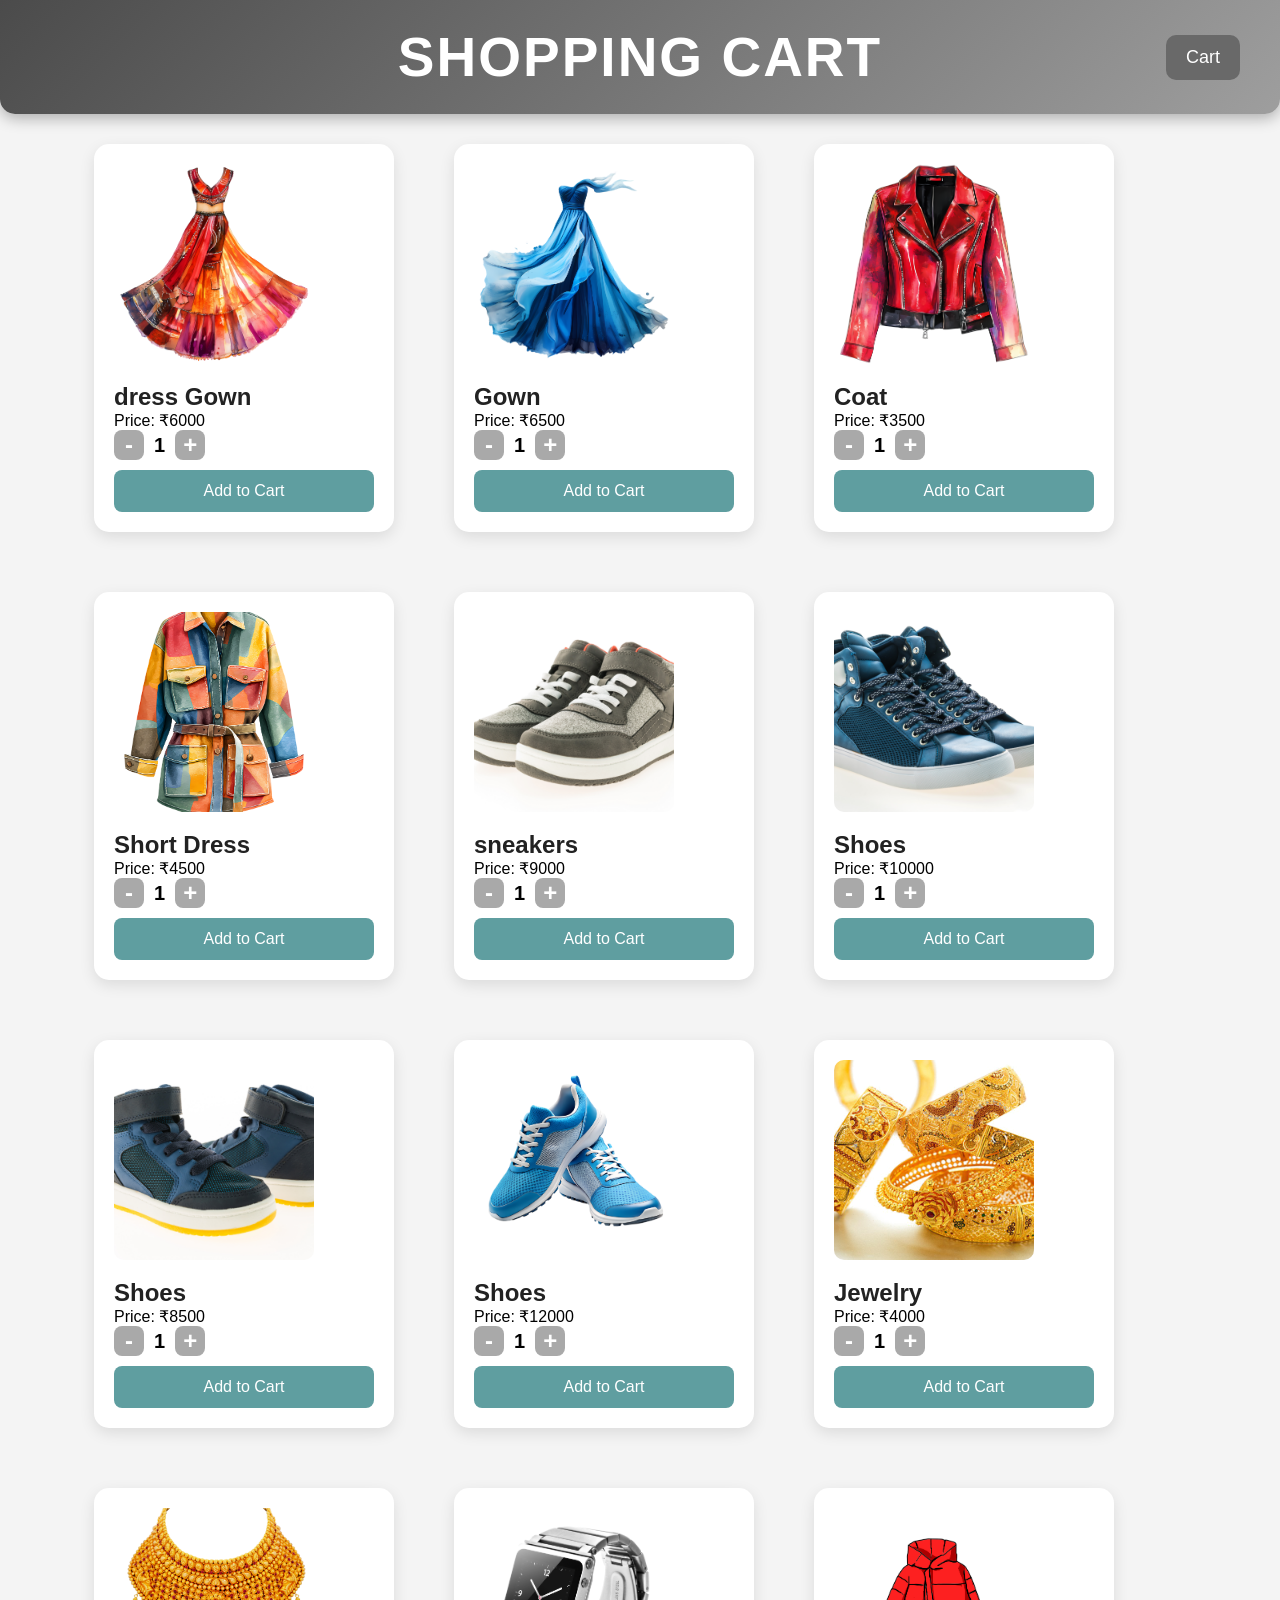
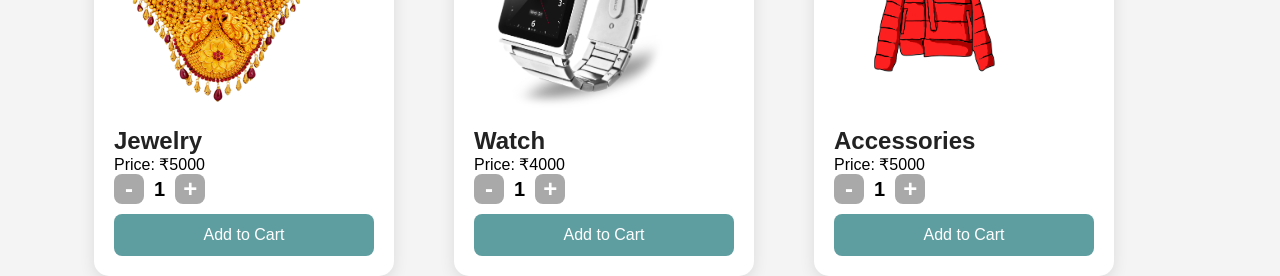
==== index.html @ a70813c9 "rename the page" ====
<!doctype html>
<html lang="en">
  <head>
    <meta charset="UTF-8" />
    <meta name="viewport" content="width=device-width, initial-scale=1.0" />
    <title>Document</title>
    <link rel="stylesheet" href="./cart.css" />
  </head>
  <body>
    <!-- Header -->
    <header class="header">
      <h1>Shopping Cart</h1>
      <button id="cart-btn">Cart</button>
    </header>
    <div class="products">
      <div class="cart-items" data-id="1">
        <!-- Cart items will be dynamically added here -->
        <img
          src="./images/09782617f73b306f06b02301bb7ce03a.png"
          alt="Empty Cart"
          style="width: 200px; height: 200px"
        />
        <h2>dress Gown</h2>
        <p>Price: ₹6000</p>
        <div class="quantity-box">
          <button class="minus-button">-</button>
          <span class="quantity">1</span>
          <button class="plus-button">+</button>
        </div>
        <button class="add-to-cart">Add to Cart</button>
      </div>
      <div class="cart-items" data-id="2">
        <!-- Cart items will be dynamically added here -->
        <img
          src="./images/1448965caa4de29d87b4e2614d23d2b4.png"
          alt="Empty Cart"
          style="width: 200px; height: 200px"
        />
        <h2>Gown</h2>
        <p>Price: ₹6500</p>
        <div class="quantity-box">
          <button class="minus-button">-</button>
          <span class="quantity">1</span>
          <button class="plus-button">+</button>
        </div>
        <button class="add-to-cart">Add to Cart</button>
      </div>
      <div class="cart-items" data-id="3">
        <!-- Cart items will be dynamically added here -->
        <img
          src="./images/80e02f6077ef25d0621da1d0f4cf603c.png"
          alt="Empty Cart"
          style="width: 200px; height: 200px"
        />
        <h2>Coat</h2>
        <p>Price: ₹3500</p>
        <div class="quantity-box">
          <button class="minus-button">-</button>
          <span class="quantity">1</span>
          <button class="plus-button">+</button>
        </div>
        <button class="add-to-cart">Add to Cart</button>
      </div>
      <div class="cart-items" data-id="4">
        <!-- Cart items will be dynamically added here -->
        <img
          src="./images/299ec8d3892d2a49318101f1dd4622c8.png"
          alt="Empty Cart"
          style="width: 200px; height: 200px"
        />
        <h2>Short Dress</h2>
        <p>Price: ₹4500</p>
        <div class="quantity-box">
          <button class="minus-button">-</button>
          <span class="quantity">1</span>
          <button class="plus-button">+</button>
        </div>
        <button class="add-to-cart">Add to Cart</button>
      </div>
      <div class="cart-items" data-id="5">
        <!-- Cart items will be dynamically added here -->
        <img
          src="./images/fashion-shoes-sneakers.jpg"
          alt="Empty Cart"
          style="width: 200px; height: 200px"
        />
        <h2>sneakers</h2>
        <p>Price: ₹9000</p>
        <div class="quantity-box">
          <button class="minus-button">-</button>
          <span class="quantity">1</span>
          <button class="plus-button">+</button>
        </div>
        <button class="add-to-cart">Add to Cart</button>
      </div>
      <div class="cart-items" data-id="6">
        <!-- Cart items will be dynamically added here -->
        <img
          src="./images/shoes.jpg"
          alt="blue snikkers"
          style="width: 200px; height: 200px"
        />
        <h2>Shoes</h2>
        <p>Price: ₹10000</p>
        <div class="quantity-box">
          <button class="minus-button">-</button>
          <span class="quantity">1</span>
          <button class="plus-button">+</button>
        </div>
        <button class="add-to-cart">Add to Cart</button>
      </div>
      <div class="cart-items" data-id="7">
        <!-- Cart items will be dynamically added here -->
        <img
          src="./images/sport-new-lifestyle-fashion-sneakers.jpg"
          alt="sports sneakes"
          style="width: 200px; height: 200px"
        />
        <h2>Shoes</h2>
        <p>Price: ₹8500</p>
        <div class="quantity-box">
          <button class="minus-button">-</button>
          <span class="quantity">1</span>
          <button class="plus-button">+</button>
        </div>
        <button class="add-to-cart">Add to Cart</button>
      </div>
      <div class="cart-items" data-id="8">
        <!-- Cart items will be dynamically added here -->
        <img
          src="./images/—Pngtree—running shoes or sneakers on_18457027.png"
          alt="Running sneakers"
          style="width: 200px; height: 200px"
        />
        <h2>Shoes</h2>
        <p>Price: ₹12000</p>
        <div class="quantity-box">
          <button class="minus-button">-</button>
          <span class="quantity">1</span>
          <button class="plus-button">+</button>
        </div>
        <button class="add-to-cart">Add to Cart</button>
      </div>
      <div class="cart-items" data-id="9">
        <!-- Cart items will be dynamically added here -->
        <img
          src="./images/Gold-Jewellery-Bangles-PNG-Image.png"
          alt="Gold Bangles"
          style="width: 200px; height: 200px"
        />
        <h2>Jewelry</h2>
        <p>Price: ₹4000</p>
        <div class="quantity-box">
          <button class="minus-button">-</button>
          <span class="quantity">1</span>
          <button class="plus-button">+</button>
        </div>
        <button class="add-to-cart">Add to Cart</button>
      </div>
      <div class="cart-items" data-id="10">
        <!-- Cart items will be dynamically added here -->
        <img
          src="./images/Gold-Jewellery-Necklace-PNG-Free-Download.png"
          alt="Gold Necklace"
          style="width: 200px; height: 200px"
        />
        <h2>Jewelry</h2>
        <p>Price: ₹5000</p>
        <div class="quantity-box">
          <button class="minus-button">-</button>
          <span class="quantity">1</span>
          <button class="plus-button">+</button>
        </div>
        <button class="add-to-cart">Add to Cart</button>
      </div>
      <div class="cart-items" data-id="11">
        <!-- Cart items will be dynamically added here -->
        <img
          src="./images/Watch-Free-Download-PNG.png"
          alt="Gold Watch"
          style="width: 200px; height: 200px"
        />
        <h2>Watch</h2>
        <p>Price: ₹4000</p>
        <div class="quantity-box">
          <button class="minus-button">-</button>
          <span class="quantity">1</span>
          <button class="plus-button">+</button>
        </div>
        <button class="add-to-cart">Add to Cart</button>
      </div>
      <div class="cart-items" data-id="12">
        <!-- Cart items will be dynamically added here -->
        <img
          src="./images/—Pngtree—new years little things illustration_3866313.png"
          alt="New Year's Little Things"
          style="width: 200px; height: 200px"
        />
        <h2>Accessories</h2>
        <p>Price: ₹5000</p>
        <div class="quantity-box">
          <button class="minus-button">-</button>
          <span class="quantity">1</span>
          <button class="plus-button">+</button>
        </div>
        <button class="add-to-cart">Add to Cart</button>
      </div>
    </div>
    <!-- CART SECTION -->
    <section id="cart-page">
      <header>
        <h1>My Cart</h1>
        <button class="back-btn">← Continue Shopping</button>
      </header>
      <div class="cart-layout">
      <div id="cart-container"></div>
      <div class="order-summary">
        <h2>Order Summary</h2>
        <div class="summary-row">
          <span>Subtotal</span>
          <span id="summary-subtotal"> ₹0 </span>
        </div>
        <div class="summary-row">
          <span>Shipping</span>
          <span>Free</span>
        </div>
        <div class="summary-row">
          <span>GST</span>
          <span id="summary-tax"> 0 </span>
        </div>
        <div class="summary-row total-row">
          <span>Total</span>
          <span id="summary-total"> ₹0 </span>
        </div>
        <button class="checkout-btn">Proceed to Checkout</button>
      </div>
      </div>
    </section>
    <script src="./cart.js"></script>
  </body>
</html>
---- cart.css ----
* {
  margin: 0;
  padding: 0;
  box-sizing: border-box;
}

body {
  font-family: Arial, sans-serif;
  background: #f4f4f4;
  margin: 0;
}

/* HEADER */

header {
  background: linear-gradient(135deg, #4b4b4b, #9e9e9e);
  padding: 25px;
  text-align: center;
  display: flex;
  align-items: center;
  justify-content: center;
  position: relative;
  box-shadow: 0 4px 15px rgba(0, 0, 0, 0.3);
  border-bottom-left-radius: 15px;
  border-bottom-right-radius: 15px;
}

header h1 {
  color: white;
  font-size: 55px;
  font-weight: bold;
  letter-spacing: 2px;
  text-transform: uppercase;
}

/* PRODUCTS CONTAINER */

.products {
  display: flex;
  gap: 60px;
  flex-wrap: wrap;
  margin-left: 94px;
  margin-top: 30px;
  align-items: flex-start;
}

/* CARD */

.cart-items {
  width: 280px;
  background: white;
  border-radius: 15px;
  padding: 20px;

  box-shadow: 0 5px 15px rgba(0, 0, 0, 0.1);

  transition: 0.3s;
}
*/

/* HOVER EFFECT */

.cart-items:hover {
  transform: translateY(-10px);
}

/* IMAGE */

.cart-items img {
  width: 100%;
  height: 300px;

  object-fit: cover;

  border-radius: 10px;
}

/* TITLE */

.cart-items h2 {
  margin-top: 15px;
  font-size: 24px;
  color: #222;
}

/* PRICE */

.price {
  margin: 10px 0;
  font-size: 20px;
  color: #e63946;
  font-weight: bold;
}

/* BUTTON */

button {
  width: 100%;
  padding: 12px;

  border: none;
  background: #6c63ff;
  color: white;

  border-radius: 8px;

  font-size: 16px;

  cursor: pointer;

  transition: 0.3s;
}

button:hover {
  background: #4b4b4b;
}

.add-to-cart {
  background: cadetblue;
  margin-top: 10px;
}

.quantity-box {
  display: flex;

  align-items: center;

  gap: 10px;
}

.quantity-box button {
  width: 30px;

  height: 30px;

  border: none;

  border-radius: 8px;

  background: darkgrey;

  color: white;

  font-size: 24px;

  font-weight: bold;

  display: flex;
  align-items: center;
  justify-content: center;
  cursor: pointer;

  transition: 0.3s;
}

.quantity-box button:hover {
  background: #333;

  transform: scale(1.05);
}

.quantity {
  font-size: 20px;

  font-weight: bold;
}

.cart-items {
  width: 300px;

  background: white;

  padding: 20px;

  border-radius: 15px;

  box-shadow: 0 5px 15px rgba(0, 0, 0, 0.1);
}

.remove-btn {
  margin-top: 15px;

  width: 100%;

  padding: 12px;

  border: none;

  background: red;

  color: white;

  border-radius: 8px;

  cursor: pointer;
}

.back-btn {
  position: absolute;

  left: 30px;

  width: auto;

  padding: 12px 20px;

  border: none;

  border-radius: 10px;

  background: inherit;

  color: white;

  font-size: 18px;

  cursor: pointer;
}

.back-btn:hover {
  background: #333;
}

.empty-cart {
  /* display:flex;

   justify-content:center;

   align-items:center;

   height:80vh;

   font-size:55px;

   font-weight:bold;

   color:#555; */
  font-size: 55px;
  font-weight: bold;
  color: #555;
}

#cart-container {
  width: 90%;
  margin: 40px auto;
  display: flex;
  flex-direction: column;
  gap: 25px;
}

#cart-page {
  display: none;
}

#cart-btn {
  position: absolute;
  right: 40px;
  width: auto;
  padding: 12px 20px;
  border: none;
  border-radius: 10px;
  background: dimgray;
  color: white;
  font-size: 18px;
  cursor: pointer;
}

#cart-btn {
  position: absolute;
  right: 40px;
  width: auto;
  padding: 12px 20px;
  border: none;
  border-radius: 10px;
  background: dimgray;
  color: white;
  font-size: 18px;
  cursor: pointer;
}

#cart-container {
  /* width: 90%;
  margin: 40px auto;
  display: flex;
  flex-direction: column;
  gap: 25px; */
  width: 90%;
  margin: 40px auto 0px auto;
   flex:3;
   display:flex;
   flex-direction:column;
   gap:25px;
   margin-top:0px;
}

/* CARD */

.cart-card {
  display: flex;
  align-items: center;
  justify-content: space-between;
  background: white;
  padding: 25px;
  border-radius: 18px;
  box-shadow: 0 4px 15px rgba(0, 0, 0, 0.1);
}

/* IMAGE */

.cart-image {
  width: 140px;
  height: 140px;
  object-fit: contain;
  border-radius: 12px;
  background: #f5f5f5;
  padding: 10px;
}

/* DETAILS */

.cart-middle {
  flex: 1;
  margin-left: 30px;
}

.cart-middle h2 {
  font-size: 32px;
  margin-bottom: 10px;
}

.cart-middle p {
  font-size: 22px;
  margin: 8px 0;
}

.cart-items:hover {
  transform: translateY(-10px);
}
/* REMOVE BUTTON */

.remove-btn {
  padding: 14px 28px;
  border: none;
  border-radius: 10px;
  background: #ff3b30;
  color: white;
  font-size: 18px;
  cursor: pointer;
  transition: 0.3s;
}

.remove-btn:hover {
  background: #d92d20;
}

.cart-layout{
   width:95%;
   margin:40px auto;
   display:flex;
   gap:35px;
   align-items:flex-start;
}

.order-summary {
  flex: 1;
  background: white;
  padding: 30px;
  border-radius: 18px;
  box-shadow: 0 4px 15px rgba(0, 0, 0, 0.1);
  position: sticky;
  margin-top: 0px;
}

.order-summary h2 {
  margin-bottom: 25px;
  font-size: 30px;
}

.summary-row {
  display: flex;
  justify-content: space-between;
  margin: 18px 0;
  font-size: 20px;
}

.total-row {
  font-size: 28px;
  font-weight: bold;
  margin-top: 30px;
}

.checkout-btn{
   width:100%;
   margin-top:30px;
   padding:16px;
   border:none;
   border-radius:12px;
   background:#3b1cff;
   color:white;
   font-size:18px;
   cursor:pointer;
}
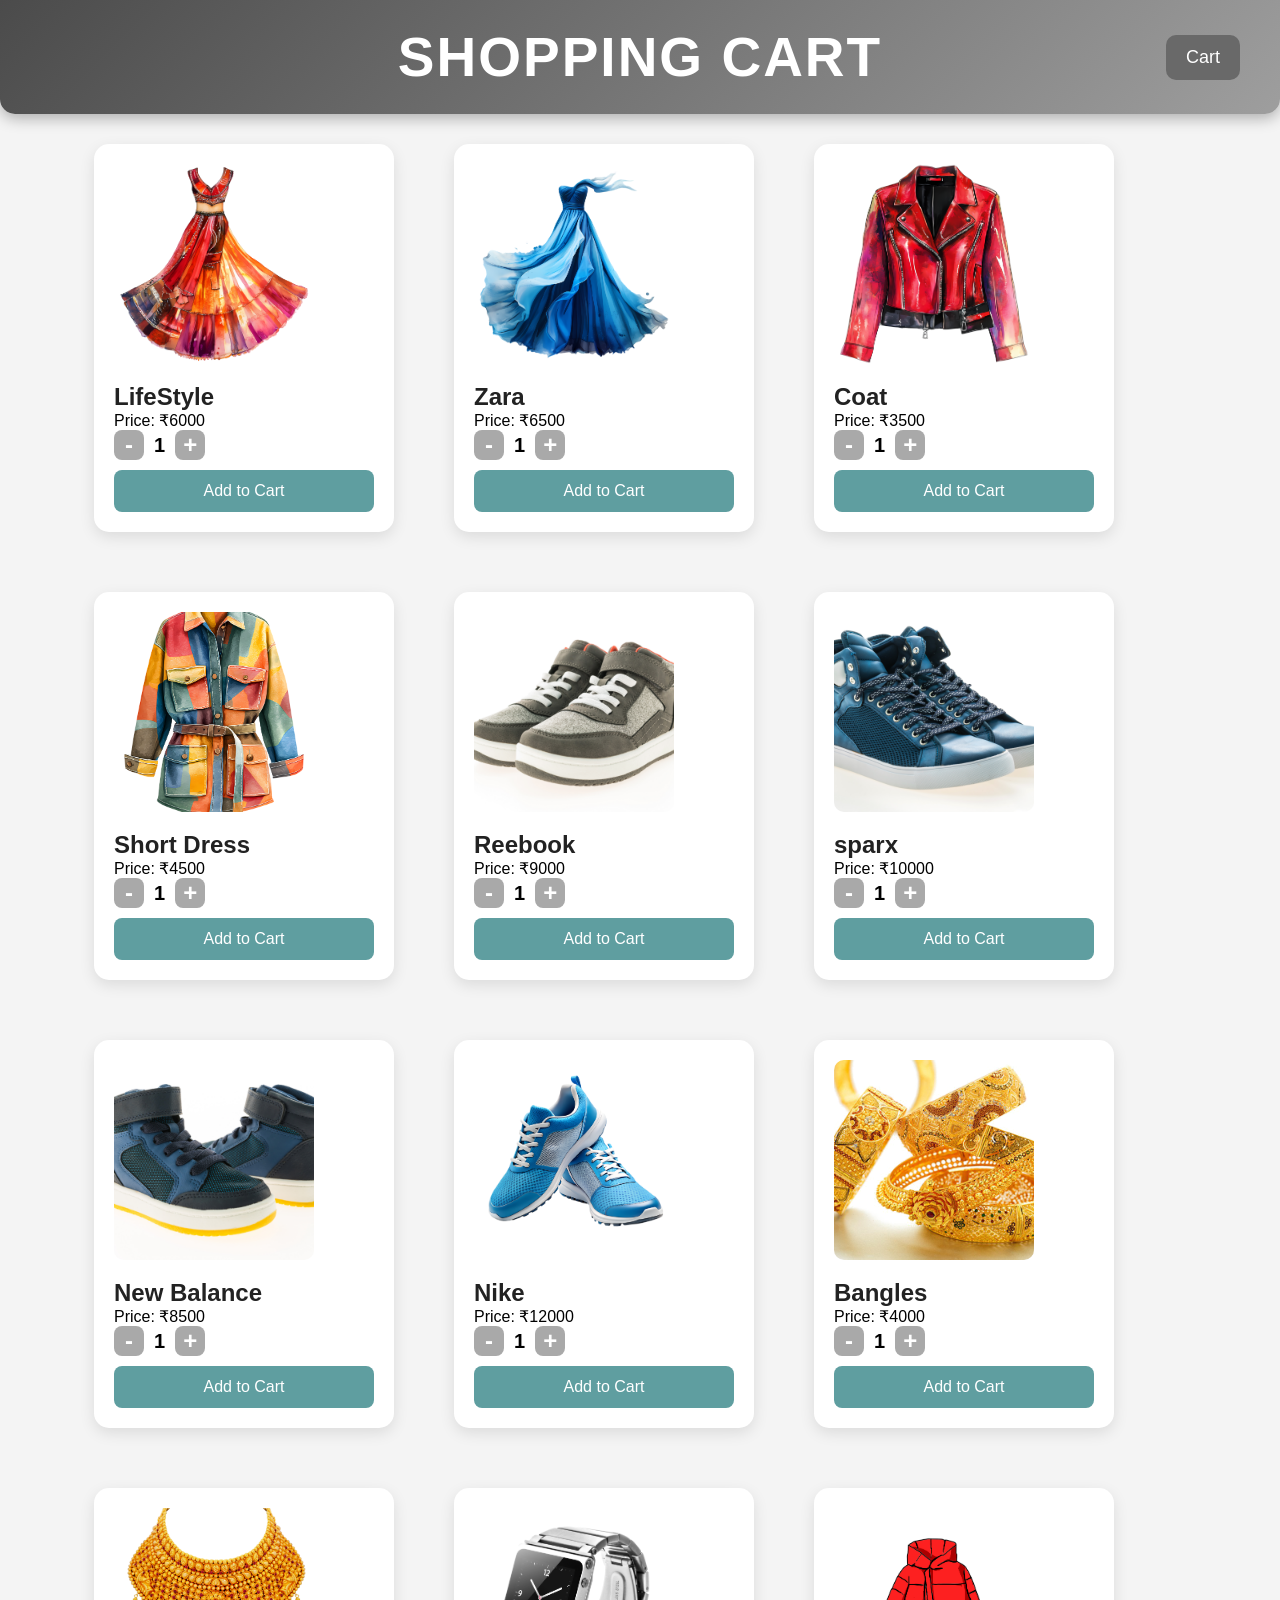
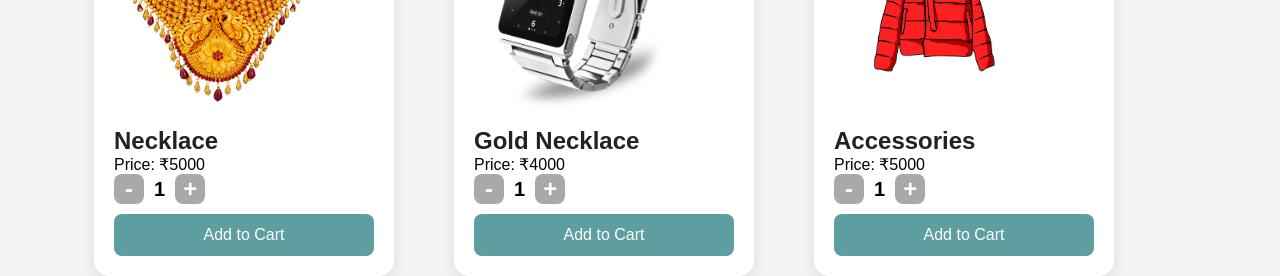
==== commit 125ee903: "adding card with js code removed hard code" ====
--- a/index.html
+++ b/index.html
@@ -13,198 +13,6 @@
       <button id="cart-btn">Cart</button>
     </header>
     <div class="products">
-      <div class="cart-items" data-id="1">
-        <!-- Cart items will be dynamically added here -->
-        <img
-          src="./images/09782617f73b306f06b02301bb7ce03a.png"
-          alt="Empty Cart"
-          style="width: 200px; height: 200px"
-        />
-        <h2>dress Gown</h2>
-        <p>Price: ₹6000</p>
-        <div class="quantity-box">
-          <button class="minus-button">-</button>
-          <span class="quantity">1</span>
-          <button class="plus-button">+</button>
-        </div>
-        <button class="add-to-cart">Add to Cart</button>
-      </div>
-      <div class="cart-items" data-id="2">
-        <!-- Cart items will be dynamically added here -->
-        <img
-          src="./images/1448965caa4de29d87b4e2614d23d2b4.png"
-          alt="Empty Cart"
-          style="width: 200px; height: 200px"
-        />
-        <h2>Gown</h2>
-        <p>Price: ₹6500</p>
-        <div class="quantity-box">
-          <button class="minus-button">-</button>
-          <span class="quantity">1</span>
-          <button class="plus-button">+</button>
-        </div>
-        <button class="add-to-cart">Add to Cart</button>
-      </div>
-      <div class="cart-items" data-id="3">
-        <!-- Cart items will be dynamically added here -->
-        <img
-          src="./images/80e02f6077ef25d0621da1d0f4cf603c.png"
-          alt="Empty Cart"
-          style="width: 200px; height: 200px"
-        />
-        <h2>Coat</h2>
-        <p>Price: ₹3500</p>
-        <div class="quantity-box">
-          <button class="minus-button">-</button>
-          <span class="quantity">1</span>
-          <button class="plus-button">+</button>
-        </div>
-        <button class="add-to-cart">Add to Cart</button>
-      </div>
-      <div class="cart-items" data-id="4">
-        <!-- Cart items will be dynamically added here -->
-        <img
-          src="./images/299ec8d3892d2a49318101f1dd4622c8.png"
-          alt="Empty Cart"
-          style="width: 200px; height: 200px"
-        />
-        <h2>Short Dress</h2>
-        <p>Price: ₹4500</p>
-        <div class="quantity-box">
-          <button class="minus-button">-</button>
-          <span class="quantity">1</span>
-          <button class="plus-button">+</button>
-        </div>
-        <button class="add-to-cart">Add to Cart</button>
-      </div>
-      <div class="cart-items" data-id="5">
-        <!-- Cart items will be dynamically added here -->
-        <img
-          src="./images/fashion-shoes-sneakers.jpg"
-          alt="Empty Cart"
-          style="width: 200px; height: 200px"
-        />
-        <h2>sneakers</h2>
-        <p>Price: ₹9000</p>
-        <div class="quantity-box">
-          <button class="minus-button">-</button>
-          <span class="quantity">1</span>
-          <button class="plus-button">+</button>
-        </div>
-        <button class="add-to-cart">Add to Cart</button>
-      </div>
-      <div class="cart-items" data-id="6">
-        <!-- Cart items will be dynamically added here -->
-        <img
-          src="./images/shoes.jpg"
-          alt="blue snikkers"
-          style="width: 200px; height: 200px"
-        />
-        <h2>Shoes</h2>
-        <p>Price: ₹10000</p>
-        <div class="quantity-box">
-          <button class="minus-button">-</button>
-          <span class="quantity">1</span>
-          <button class="plus-button">+</button>
-        </div>
-        <button class="add-to-cart">Add to Cart</button>
-      </div>
-      <div class="cart-items" data-id="7">
-        <!-- Cart items will be dynamically added here -->
-        <img
-          src="./images/sport-new-lifestyle-fashion-sneakers.jpg"
-          alt="sports sneakes"
-          style="width: 200px; height: 200px"
-        />
-        <h2>Shoes</h2>
-        <p>Price: ₹8500</p>
-        <div class="quantity-box">
-          <button class="minus-button">-</button>
-          <span class="quantity">1</span>
-          <button class="plus-button">+</button>
-        </div>
-        <button class="add-to-cart">Add to Cart</button>
-      </div>
-      <div class="cart-items" data-id="8">
-        <!-- Cart items will be dynamically added here -->
-        <img
-          src="./images/—Pngtree—running shoes or sneakers on_18457027.png"
-          alt="Running sneakers"
-          style="width: 200px; height: 200px"
-        />
-        <h2>Shoes</h2>
-        <p>Price: ₹12000</p>
-        <div class="quantity-box">
-          <button class="minus-button">-</button>
-          <span class="quantity">1</span>
-          <button class="plus-button">+</button>
-        </div>
-        <button class="add-to-cart">Add to Cart</button>
-      </div>
-      <div class="cart-items" data-id="9">
-        <!-- Cart items will be dynamically added here -->
-        <img
-          src="./images/Gold-Jewellery-Bangles-PNG-Image.png"
-          alt="Gold Bangles"
-          style="width: 200px; height: 200px"
-        />
-        <h2>Jewelry</h2>
-        <p>Price: ₹4000</p>
-        <div class="quantity-box">
-          <button class="minus-button">-</button>
-          <span class="quantity">1</span>
-          <button class="plus-button">+</button>
-        </div>
-        <button class="add-to-cart">Add to Cart</button>
-      </div>
-      <div class="cart-items" data-id="10">
-        <!-- Cart items will be dynamically added here -->
-        <img
-          src="./images/Gold-Jewellery-Necklace-PNG-Free-Download.png"
-          alt="Gold Necklace"
-          style="width: 200px; height: 200px"
-        />
-        <h2>Jewelry</h2>
-        <p>Price: ₹5000</p>
-        <div class="quantity-box">
-          <button class="minus-button">-</button>
-          <span class="quantity">1</span>
-          <button class="plus-button">+</button>
-        </div>
-        <button class="add-to-cart">Add to Cart</button>
-      </div>
-      <div class="cart-items" data-id="11">
-        <!-- Cart items will be dynamically added here -->
-        <img
-          src="./images/Watch-Free-Download-PNG.png"
-          alt="Gold Watch"
-          style="width: 200px; height: 200px"
-        />
-        <h2>Watch</h2>
-        <p>Price: ₹4000</p>
-        <div class="quantity-box">
-          <button class="minus-button">-</button>
-          <span class="quantity">1</span>
-          <button class="plus-button">+</button>
-        </div>
-        <button class="add-to-cart">Add to Cart</button>
-      </div>
-      <div class="cart-items" data-id="12">
-        <!-- Cart items will be dynamically added here -->
-        <img
-          src="./images/—Pngtree—new years little things illustration_3866313.png"
-          alt="New Year's Little Things"
-          style="width: 200px; height: 200px"
-        />
-        <h2>Accessories</h2>
-        <p>Price: ₹5000</p>
-        <div class="quantity-box">
-          <button class="minus-button">-</button>
-          <span class="quantity">1</span>
-          <button class="plus-button">+</button>
-        </div>
-        <button class="add-to-cart">Add to Cart</button>
-      </div>
     </div>
     <!-- CART SECTION -->
     <section id="cart-page">
@@ -236,6 +44,6 @@
       </div>
       </div>
     </section>
-    <script src="./cart.js"></script>
+    <script type="module" src="./cart.js"></script>
   </body>
 </html>
--- a/cart.css
+++ b/cart.css
@@ -399,4 +399,42 @@
    color:white;
    font-size:18px;
    cursor:pointer;
+}
+
+@media (max-width:768px){
+
+   .cart-layout{
+
+      flex-direction:column;
+
+   }
+
+   .cart-card{
+
+      flex-direction:column;
+
+      text-align:center;
+
+   }
+
+   .cart-image{
+
+      width:100px;
+
+      height:100px;
+
+   }
+
+   .cart-middle h2{
+
+      font-size:24px;
+
+   }
+
+   .order-summary{
+
+      width:100%;
+
+   }
+
 }
